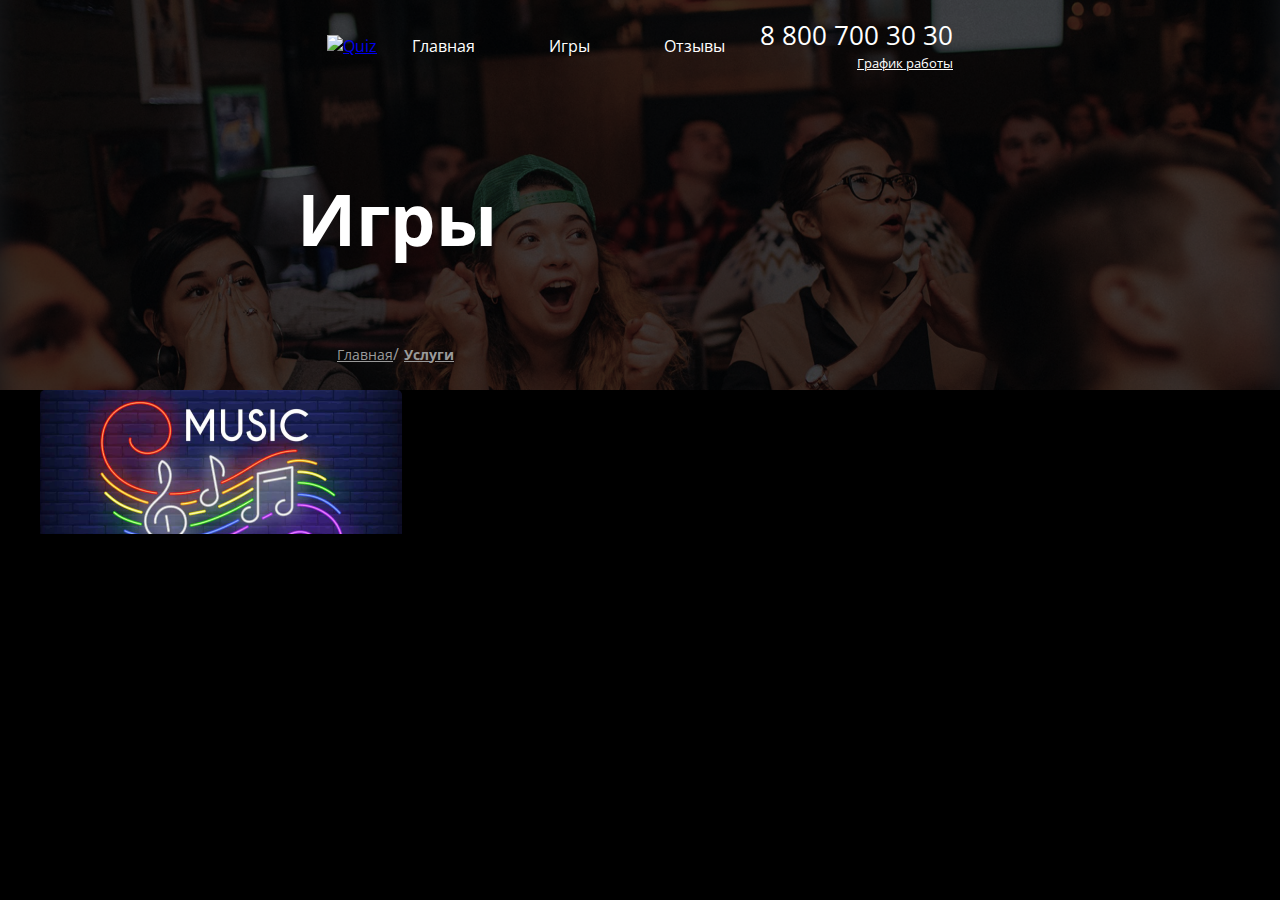
==== 04-lesson/index-games.html @ 165a78e1 "Add files via upload" ====
<!DOCTYPE html>
<html lang="en">
<head>
    <meta charset="UTF-8">
    <meta http-equiv="X-UA-Compatible" content="IE=edge">
    <meta name="viewport" content="width=device-width, initial-scale=1.0">
    <link rel="preconnect" href="https://fonts.gstatic.com">
<link href="https://fonts.googleapis.com/css2?family=Open+Sans:wght@400;600;700&display=swap" rel="stylesheet">
    <link rel="stylesheet" href="main.css">
    <title>Услуги</title>
</head>
<body>
    <div class="wrapper">
        <section class="top-line">
            <div class="container top-line__container">
                <header class="header">
                    <div class="container">
                        <a href="#" class="logo">
                            <img src="/img/logo.png" alt="Quiz" class="logo__image">
                        </a>
                        <nav class="menu">
                            <ul class="menu__list">
                                <li class="menu__item">
                                    <a href="#" class="menu__link">Главная</a>
                                </li>
                                <li class="menu__item">
                                    <a href="#" class="menu__link">Игры</a>
                                </li>
                                <li class="menu__item">
                                    <a href="#" class="menu__link">Отзывы</a>
                                </li>
                            </ul>
                        </nav>
                        <div class="info">
                            <a href="#" class="info__phone">8 800 700 30 30</a>
                            <div class="info__schedule">График работы</div>
                        </div>
                    </div>
                </header>
                <h1 class="page-title">Игры</h1>
                <nav class="breadcrumbs">
                    <ul class="breadcrumbs__list">
                        <li class="breadcrumbs__item">
                            <a href="#" class="breadcrumbs__link">Главная</a>
                        </li>
                        <li class="breadcrumbs__item breadcrumbs__item--active">
                            <a href="#" class="breadcrumbs__link">Услуги</a>
                        </li>
                    </ul>
                </nav>
            </div>
        </section>
        <main class="page-content">
            <div class="contaner">
                <ul class="services">
                    <li class="services-item service">
                        <div class="services__img">
                            <img src="./img/music-quiz.png" alt="music-quiz" class="services__img-elem">
                        </div>
                        <div class="service-content">
<h2 class="service__title">Музыкальная игра</h2>
                        </div>
                    </li>
                </ul>
            </div>
        </main>
    </div>
</body>
</html>
---- 04-lesson/main.css ----
*, *::after, *::before {
    margin: 0;
    box-sizing: border-box;
}
html, body {
    height: 100%;
}
body{
    font-family: 'Open Sans', helvetica, sans-serif; 
}
.wrapper{
    min-height: 100vh;
    display: flex;
    flex-direction: column;
    background-color: #000;
}

.main {
    flex-grow: 1;
}

.button {
    font-weight: bold;
    font-size: 14px;
    line-height: 19px;
    align-items: center;
    text-transform: uppercase;
    display: inline-flex;
    justify-content: ;
    padding: 17px 40px;;
    background-color: #8F00FF;
    border-radius: 5px;
    color: #FFFFFF;
    text-decoration: none;
    transition: 0.5s;
    letter-spacing: 1.5px;
}

.container {
    max-width: 1200px;
    margin-left: auto;
    margin-right: auto;
    padding-left: 30px;
    padding-right: 30px;
    position: relative;
}

.top-wrap{
    background-image: url('img/bg-1.png');
    background-repeat: no-repeat;
    background-size: cover;
    background-position: center;
}

/* begin header */
.header .container {
    display: flex;
    justify-content: space-between;
    align-items: center;
}
.logo{
    display: inline-flex;
}
.logo img {
        max-width: 100%;
}
.menu__list{
margin: 0;padding: 0;list-style: none;}

.menu__item{
    display:inline-flex;
    padding: 35px;
}
.menu__link {
    display: inline-flex;
    font-weight: normal;
    font-size: 16px;
    line-height: 22px;
    color: #FFFFFF;
    text-decoration: none;
}
.info__phone{
    font-weight: normal;
    font-size: 26px;
    line-height: 35px;
    text-decoration: none;
    color: #FFFFFF;
}
.info__schedule{
    
    font-weight: normal;
    font-size: 13px;
    line-height: 1.54;
    text-decoration-line: underline;
    color: #FFFFFF;
    text-align: right;
}
/* end header */

/* begin top */
.top{
    padding: 117px 0 190px 0;
}
.top__title{
margin-bottom: 21px;
font-weight: bold;
font-size: 60px;
line-height: 1.07;
color: #FFFFFF;
max-width: 637px;
}
.top__subtitle{
    font-weight: normal;
    font-size: 21px;
    line-height: 29px;
    color: #FFFFFF;
    margin-bottom: 76px;
}
.top__button{
    border: 1px solid transparent;    

}
.top__button:hover{
    border-color: #fff;
background-color: transparent;
}

/* end top */
/* begin news */
.news{
    margin-bottom: 127px;
}
.section-header{
    font-weight: bold;
    font-size: 36px;
    line-height: 49px;
    color: #FFFFFF;
    margin-bottom: 51px;
}
.section-header__title{
    font-weight: bold;
    font-size: 36px;
    line-height: 49px;
    color: #FFFFFF; 
}
.news-list{
    margin: 0;
    padding: 0;
    display: flex;
    justify-content: space-between;
    list-style: none;
}
.news-item{
    background: #fff;
    border-radius: 4px;
    
width: calc(33.33% - 20px);
}
.news-item:last-child{
    margin-right: 0;
}
.news-item__img-pic{
        max-width: 100%;
}
.news-item__content{
    padding: 33px 25px 25px 25px;
}
.news-item__title{
    margin-bottom: 21px;
font-weight: bold;
font-size: 24px;
line-height: 33px;
color: #000000;
}
.news-item__features{
    display: flex;
    margin-bottom: 23px;
}
.news-item__feature{
   justify-content: space-between;
    margin-right: 35px;
    display: flex;  
    align-items: center;
}
/*.news-item__feature:last-child {"
    margin-right: 0;"}*/

.news-item__icon{
    width: 26px;
    height: 26px;
    margin-right: 10px;
}
.news-item__feature-text{
    display: inline-flex;
    line-height: 26px;
}
.news-item__text{
    margin-bottom: 24px;
    font-weight: normal;
    font-size: 14px;
    line-height: 1.5;
    color: #303030;
}
.news-item__button{
    background-color: transparent;
    color: #8F00FF;
    border: 1px solid #8F00FF;
    padding-left: 23px;
    padding-right: 23px;
    
}
.news-item__button:hover{
    background-color: #8F00FF;
    color: #fff;
}

/* end news */

/* begin old */
.old{
    padding-bottom: 124px;
}
.old-list{
    display: flex;
    justify-content: space-between;
    margin: 0;
    padding: 0;
    list-style: none;
}
.old-item{
width:calc(50% - 15px);
position: relative;
margin-bottom: 50px;
}
.old-item__content{
  position: absolute;
    left: 0;
    right: 0;
    bottom:0;
    padding:40px 35px;
}
.old-item__label{
margin-bottom: 12px;
font-weight: normal;
font-size: 14px;
line-height: 1.5;
color: #FFFFFF;
}
.old-item__title{
    font-weight: bold;
    font-size: 24px;
    line-height: 1.5;
    color: #FFFFFF;
}
.old-item__text{
    font-weight: normal;
    font-size: 16px;
    line-height: 1.31;
    color: #FFFFFF;
}

/* end old  */
/* begin pagination */
.pagination{
    display: flex;
    justify-content: center;
    align-items: center;
}
.pagination__info,
.pagination__list{
    display: flex;
    align-items: center;
    color: #fff;
}
.pagination__info-count,
.pagination__number{
    color: #fff;
}
.pagination__info{
    margin-right: 36px;
    font-weight: normal;
    font-size: 16px;
    line-height: 32px;
    color: #FFFFFF;
}
.pagination__list{
    margin: 0;
    padding: 0;
    list-style: none;
}
.pagination__item{
    text-align: center;
}
.pagination__number{
    text-decoration: none;
    display: block;
    width: 32px;
    height: 32px;
    border-radius: 50%;
    font-weight: bold;
    line-height: 32px;
    color: #fff;
}
.pagination__number.active{
    background-color: #8F00FF;
    color: #fff;
}
/* end pagination */
/* begin about us */
.about .container {
    display: flex;
    align-items: center;
    padding-top: 118px;
    padding-bottom: 118px;
}
.about__image{
    flex: none;
    background-image: url('img/kviz_pliz.png');
    background-repeat: no-repeat;
    background-position: 50% 50%;
    width: 489px;
    height: 505px;
    background-size: cover;
    /* margin-bottom:63px;*/
}
.about__info{
    flex: none;
    margin-left: -133px;
transform: translateY(80px);    padding: 70px 81px;
    background-image: linear-gradient(71.43deg, #8F00FF 0%, #148CFF 100%);
    border-radius: 5px;
    width: 785px;
    z-index: 1;
    
    text-align: left;
}
.about__title{
    font-weight: bold;
    font-size: 36px;
    line-height: 49px;
    color: #FFFFFF;
    margin-bottom: 37px;
}
.about__text{
    font-weight: normal;
    font-size: 16px;
    line-height: 1.69;
    color: #FFFFFF;
    margin-bottom: 36px;
    max-width: 500px;
    width: 100%;
}
.about__button{
    background-color: transparent;
    border: 1px solid #fff;
    padding: 17px 33px;
}
/* end about us */

/* begin footer */
.footer .container{
    display: flex;
    justify-content: space-between;
    align-items: center;
    padding-top: 20px;
    padding-bottom: 35px;
}
.social{
    margin: 0;  
    padding: 0;
list-style: none;
display: flex;
}
.social__item{
    display: block;
    margin-right: 10px;
}
.social__item img {
    display: block;max-width: 100%;
}
.social__item:last-child{
    margin-right: 0;
}
.info__text{
    display: block;
    font-weight: normal;
    font-size: 11px;
    line-height: 1.82;
color: #9A9A9A;
}
.info__phone{
    display: block;
}
/* end footer */

/*games-page*/

.top-line{
    min-height:390px;
    background-image: url('img/bg-1.png');
    background-repeat: no-repeat;
    background-size: cover;
    background-position: center;
    display: flex;
    flex-direction: column;
    padding-bottom: 25px;
}

.top-line__container {
    flex: 1;
    display: flex;
    flex-direction: column;
    justify-content: space-between;
    }

    .page-title{
        font-weight: bold;
font-size: 72px;
line-height: 1;
color: #FFFFFF;
    }

    .breadcrumbs__list{
        display: flex;
        align-items: center;
    }

    .breadcrumbs__item {
        display: flex;
        align-items: center;
        margin-right: 5px;
    }

    .breadcrumbs__item:after {
        content: "/";
        color: #9A9A9A;
    }

    .breadcrumbs__item:last-child:after {
        display: none;
    }

    .breadcrumbs__link{
        color: #9A9A9A;
        font-size: 14px;
    }

    .breadcrumbs__item--active .breadcrumbs__link {
        font-weight: bold;
    }
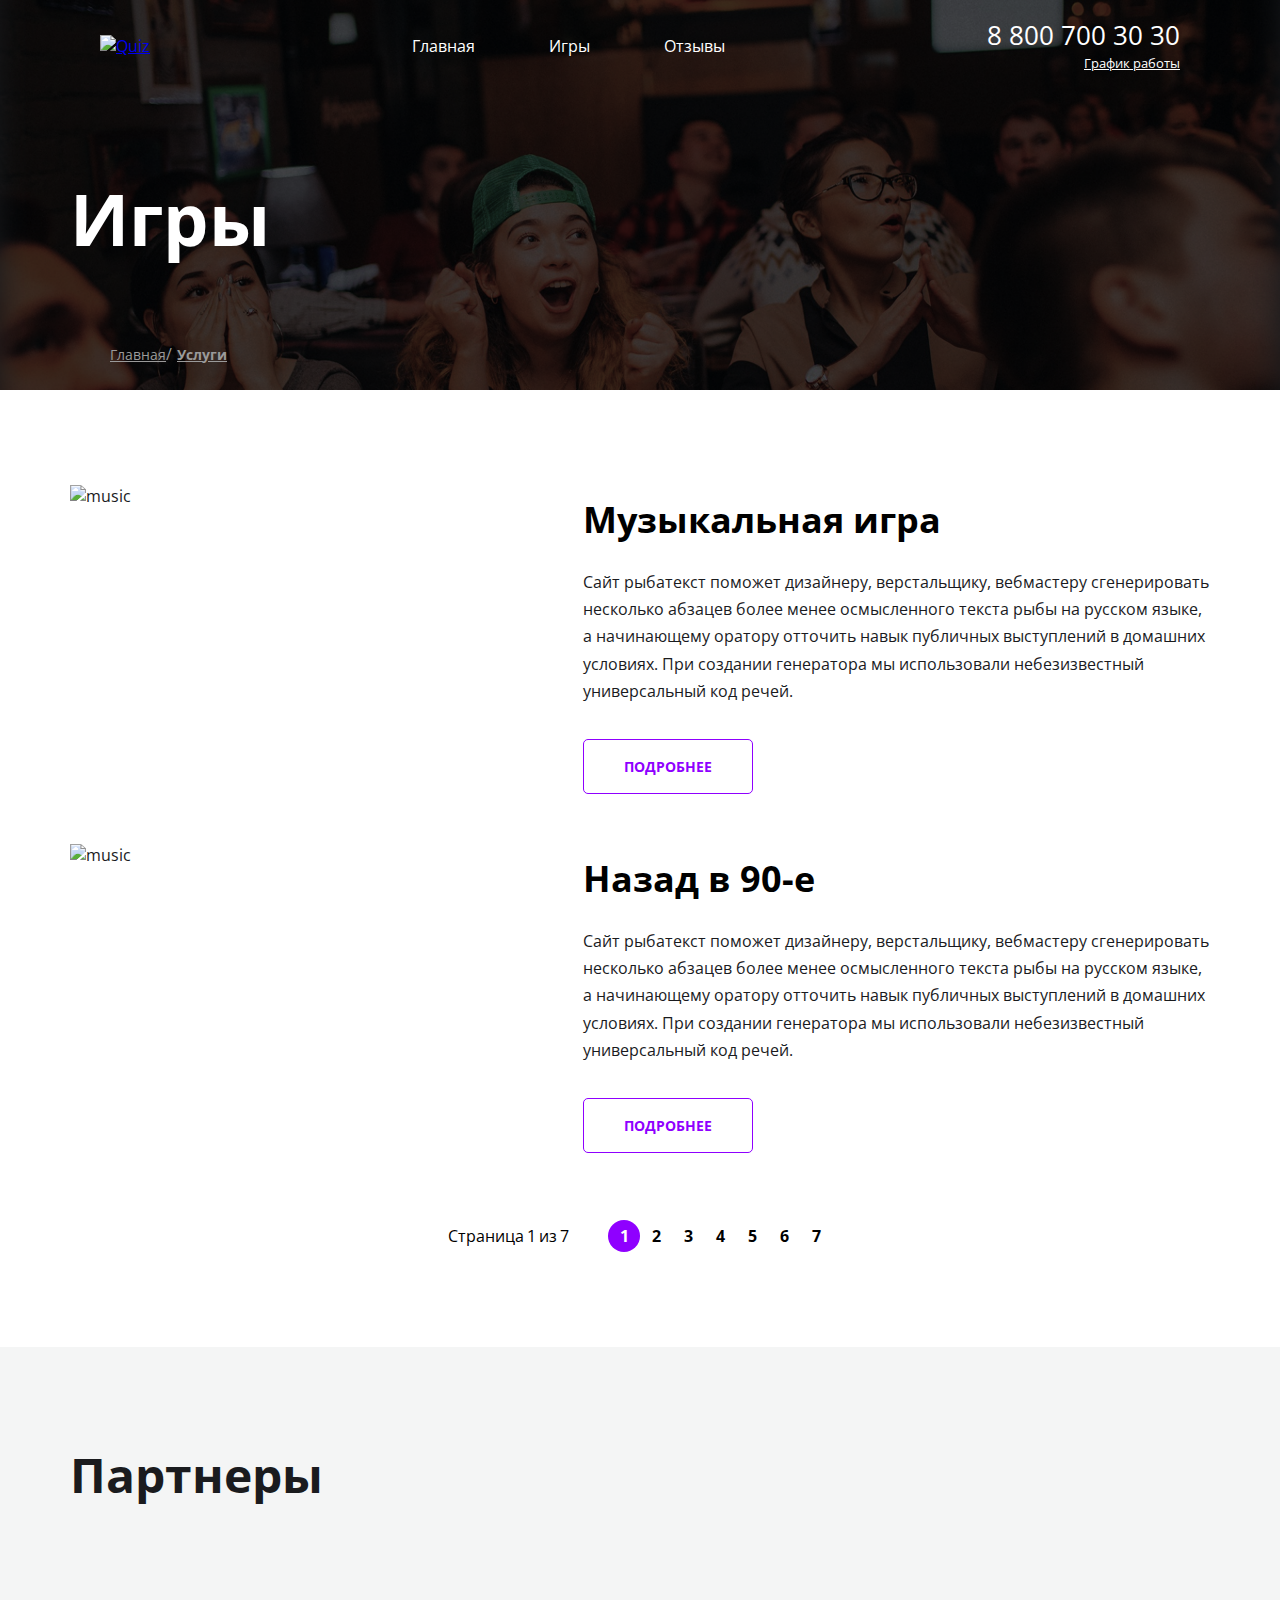
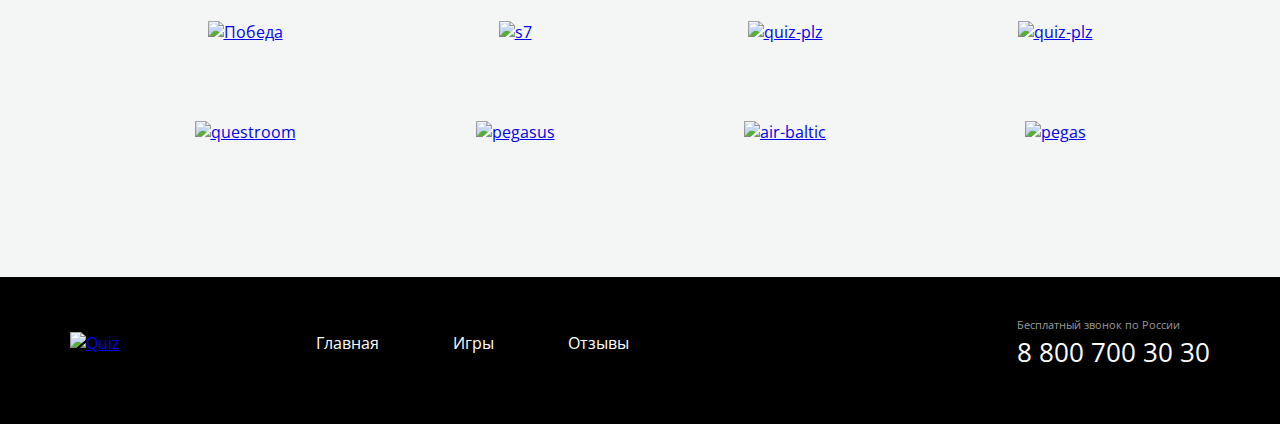
==== commit c0e42184: "final" ====
--- a/04-lesson/index-games.html
+++ b/04-lesson/index-games.html
@@ -51,19 +51,165 @@
             </div>
         </section>
         <main class="page-content">
-            <div class="contaner">
-                <ul class="services">
-                    <li class="services-item service">
-                        <div class="services__img">
-                            <img src="./img/music-quiz.png" alt="music-quiz" class="services__img-elem">
+            <section class="inner-section">
+                <div class="container">
+                    <ul class="services">
+                        <li class="services__item service">
+                            <div class="service__img">
+                                <img src="/img/music-quiz-1.png" alt="music" class="service__img-pic">
+                            </div>
+                            <div class="service__content">
+                                <h3 class="service__title">Музыкальная игра</h3>
+                                <div class="service__desc">
+                                    <p>Сайт рыбатекст поможет дизайнеру, верстальщику, вебмастеру сгенерировать несколько абзацев более менее осмысленного текста рыбы на русском языке,  +а начинающему оратору отточить навык публичных выступлений в домашних условиях. При создании генератора мы использовали небезизвестный универсальный код речей. </p>
+                                </div>
+                                <a href="#" class="service-item__button button">Подробнее</a>
+                            </div>
+                        </li>
+                        <li class="services__item service">
+                            <div class="service__img">
+                                <img src="/img/Group-1.png" alt="music" class="service__img-pic">
+                            </div>
+                            <div class="service__content">
+                                <h3 class="service__title">Назад в 90-е</h3>
+                                <div class="service__desc">
+                                    <p>Сайт рыбатекст поможет дизайнеру, верстальщику, вебмастеру сгенерировать несколько абзацев более менее осмысленного текста рыбы на русском языке,  +а начинающему оратору отточить навык публичных выступлений в домашних условиях. При создании генератора мы использовали небезизвестный универсальный код речей. </p>
+                                </div>
+                                <a href="#" class="service-item__button button">Подробнее</a>
+                            </div>
+                        </li>
+                    </ul>
+                    <div class="pagination services__pagination">
+                        <div class="pagination__info">
+                            Страница 
+                            <span class="pagination__info-index">1</span> 
+                            из 
+                            <span class="pagination__info-count">7</span> 
                         </div>
-                        <div class="service-content">
-<h2 class="service__title">Музыкальная игра</h2>
-                        </div>
+                        <ul class="pagination__list">
+                            <li class="pagination__item">
+                                <a href="#" class="pagination__number active">1</a>
+                            </li>
+                            <li class="pagination__item">
+                                <a href="#" class="pagination__number">2</a>
+                            </li>
+                            <li class="pagination__item">
+                                <a href="#" class="pagination__number">3</a>
+                            </li>
+                            <li class="pagination__item">
+                                <a href="#" class="pagination__number">4</a>
+                            </li>
+                            <li class="pagination__item">
+                                <a href="#" class="pagination__number">5</a>
+                            </li>
+                            <li class="pagination__item">
+                                <a href="#" class="pagination__number">6</a>
+                            </li>
+                            <li class="pagination__item">
+                                <a href="#" class="pagination__number">7</a>
+                            </li>
+                        </ul>
+                    </div>
+                </div>
+            </section>
+            <section class="inner-section inner-section--grey">
+                <div class="container">
+                    <h2 class="inner-section__title">Партнеры</h2>
+                    <ul class="partners">
+                        <li class="partners__item">
+                            <a href="#" class="partners__link">
+                                <img src="/img/pobeda.png" alt="Победа">
+                            </a>
+                        </li>
+                        <li class="partners__item">
+                            <a href="#" class="partners__link">
+                                <img src="/img/s7.png" alt="s7">
+                            </a>
+                        </li>
+                        <li class="partners__item">
+                            <a href="#" class="partners__link">
+                                <img src="/img/Vector.png" alt="quiz-plz">
+                            </a>
+                        </li>
+                        <li class="partners__item">
+                            <a href="#" class="partners__link">
+                                <img src="/img/liga-quiz.png" alt="quiz-plz">
+                            </a>
+                        </li>
+                        <li class="partners__item">
+                            <a href="#" class="partners__link">
+                                <img src="/img/qvestroom.png" alt="questroom">
+                            </a>
+                        </li>
+                        <li class="partners__item">
+                            <a href="#" class="partners__link">
+                                <img src="/img/pegasus.png" alt="pegasus">
+                            </a>
+                        </li>
+                        <li class="partners__item">
+                            <a href="#" class="partners__link">
+                                <img src="/img/airbaltic.png" alt="air-baltic">
+                            </a>
+                        </li>
+                        <li class="partners__item">
+                            <a href="#" class="partners__link">
+                                <img src="/img/pegas.png" alt="pegas">
+                            </a>
+                        </li>
+                    </ul>
+                </div>
+            </section>
+        </main>
+        <!-- begin FOOTER -->
+        <footer class="footer">
+            <div class="container">
+                <a href="#" class="logo">
+                    <img src="/img/logo.png" alt="Quiz" class="logo__image">
+                </a>
+                <nav class="menu">
+                    <ul class="menu__list">
+                        <li class="menu__item">
+                            <a href="#" class="menu__link">Главная</a>
+                        </li>
+                        <li class="menu__item">
+                            <a href="#" class="menu__link">Игры</a>
+                        </li>
+                        <li class="menu__item">
+                            <a href="#" class="menu__link">Отзывы</a>
+                        </li>
+                    </ul>
+                </nav>
+                <ul class="social">
+                    <li class="social__item">
+                        <a href="#" class="social__link">
+                            <img src="/img/telegram.png" alt="" class="social__image">
+                        </a>
+                    </li>
+                    <li class="social__item">
+                        <a href="#" class="social__link">
+                            <img src="/img/vk.png" alt="" class="social__image">
+                        </a>
+                    </li>
+                    <li class="social__item">
+                        <a href="#" class="social__link">
+                            <img src="/img/f.png" alt="" class="social__image">
+                        </a>
+                    </li>
+                    <li class="social__item">
+                        <a href="#" class="social__link">
+                            <img src="/img/in.png" alt="" class="social__image">
+                        </a>
                     </li>
                 </ul>
+                <div class="info">
+                    <span class="info__text">Бесплатный звонок по России</span>
+                    <a href="#" class="info__phone">8 800 700 30 30</a>
+                </div>
             </div>
-        </main>
+        </footer>
+        <!-- end FOOTER -->
     </div>
 </body>
 </html>--- a/04-lesson/main.css
+++ b/04-lesson/main.css
@@ -26,7 +26,7 @@
     align-items: center;
     text-transform: uppercase;
     display: inline-flex;
-    justify-content: ;
+    justify-content: center;
     padding: 17px 40px;;
     background-color: #8F00FF;
     border-radius: 5px;
@@ -271,6 +271,11 @@
     display: flex;
     align-items: center;
     color: #fff;
+}
+.pagination__info-count,
+.pagination__info-index {
+    padding-left: 3px;
+    padding-right: 3px;
 }
 .pagination__info-count,
 .pagination__number{
@@ -411,6 +416,7 @@
     display: flex;
     flex-direction: column;
     justify-content: space-between;
+    width: 100%;
     }
 
     .page-title{
@@ -448,3 +454,99 @@
     .breadcrumbs__item--active .breadcrumbs__link {
         font-weight: bold;
     }
+
+    .page-content{
+        background-color: #F2F2F2;
+        color: #303030;
+    }
+
+    .services{
+        margin: 0;
+        padding: 0;
+    }
+    .service{
+        list-style: none;
+        display: flex;
+        margin-bottom: 50px;
+    }
+    .service__img{
+    width: 40%;
+    margin-right: 5%;
+    }
+    .service__img-pic{
+        display: block;
+        max-width: 100%;
+    }
+
+    .service__content{
+        flex: 1;
+        padding-top: 10px;
+    }
+
+    .service__title{
+        margin-bottom: 25px;
+        font-size: 36px;
+        color: #000000;
+    }
+
+    .service__desc{
+        line-height: 1.7;
+        margin-bottom: 34px;
+    }
+
+    .service-item__button{
+        padding-left: 40px;
+        padding-right: 40px;
+        color: #8F00FF;
+        letter-spacing: 0;
+        background-color: transparent;
+        border: 1px solid #8F00FF;
+    }
+
+    .service-item__button:hover{
+        background-color: #8F00FF;
+        color: #fff;
+    }
+.inner-section{
+    background: #fff;
+    color: #1A1B1E;
+    padding: 95px 0;
+}
+.inner-section--grey{
+    background: #F4F5F5;
+}
+
+.inner-section__title{
+font-weight: bold;
+font-size: 48px;
+margin-bottom: 75px;
+}
+.partners{
+    display: flex;
+    flex-wrap: wrap;
+}
+.partners__item{
+    text-decoration: none;
+    display: flex;
+    width: 270px;
+    height: 100px;
+    align-items: center;
+    justify-content: center;
+}
+
+.services__pagination {
+    padding-top: 17px;
+}
+.services__pagination .pagination__number,
+.services__pagination .pagination__info,
+.services__pagination .pagination__info-index,
+.services__pagination .pagination__info-count{
+    color: #000;
+}
+.services__pagination .pagination__number.active {
+    color: #fff;
+}
+.partners__link img{
+    display: block;
+    max-width: 100%;
+}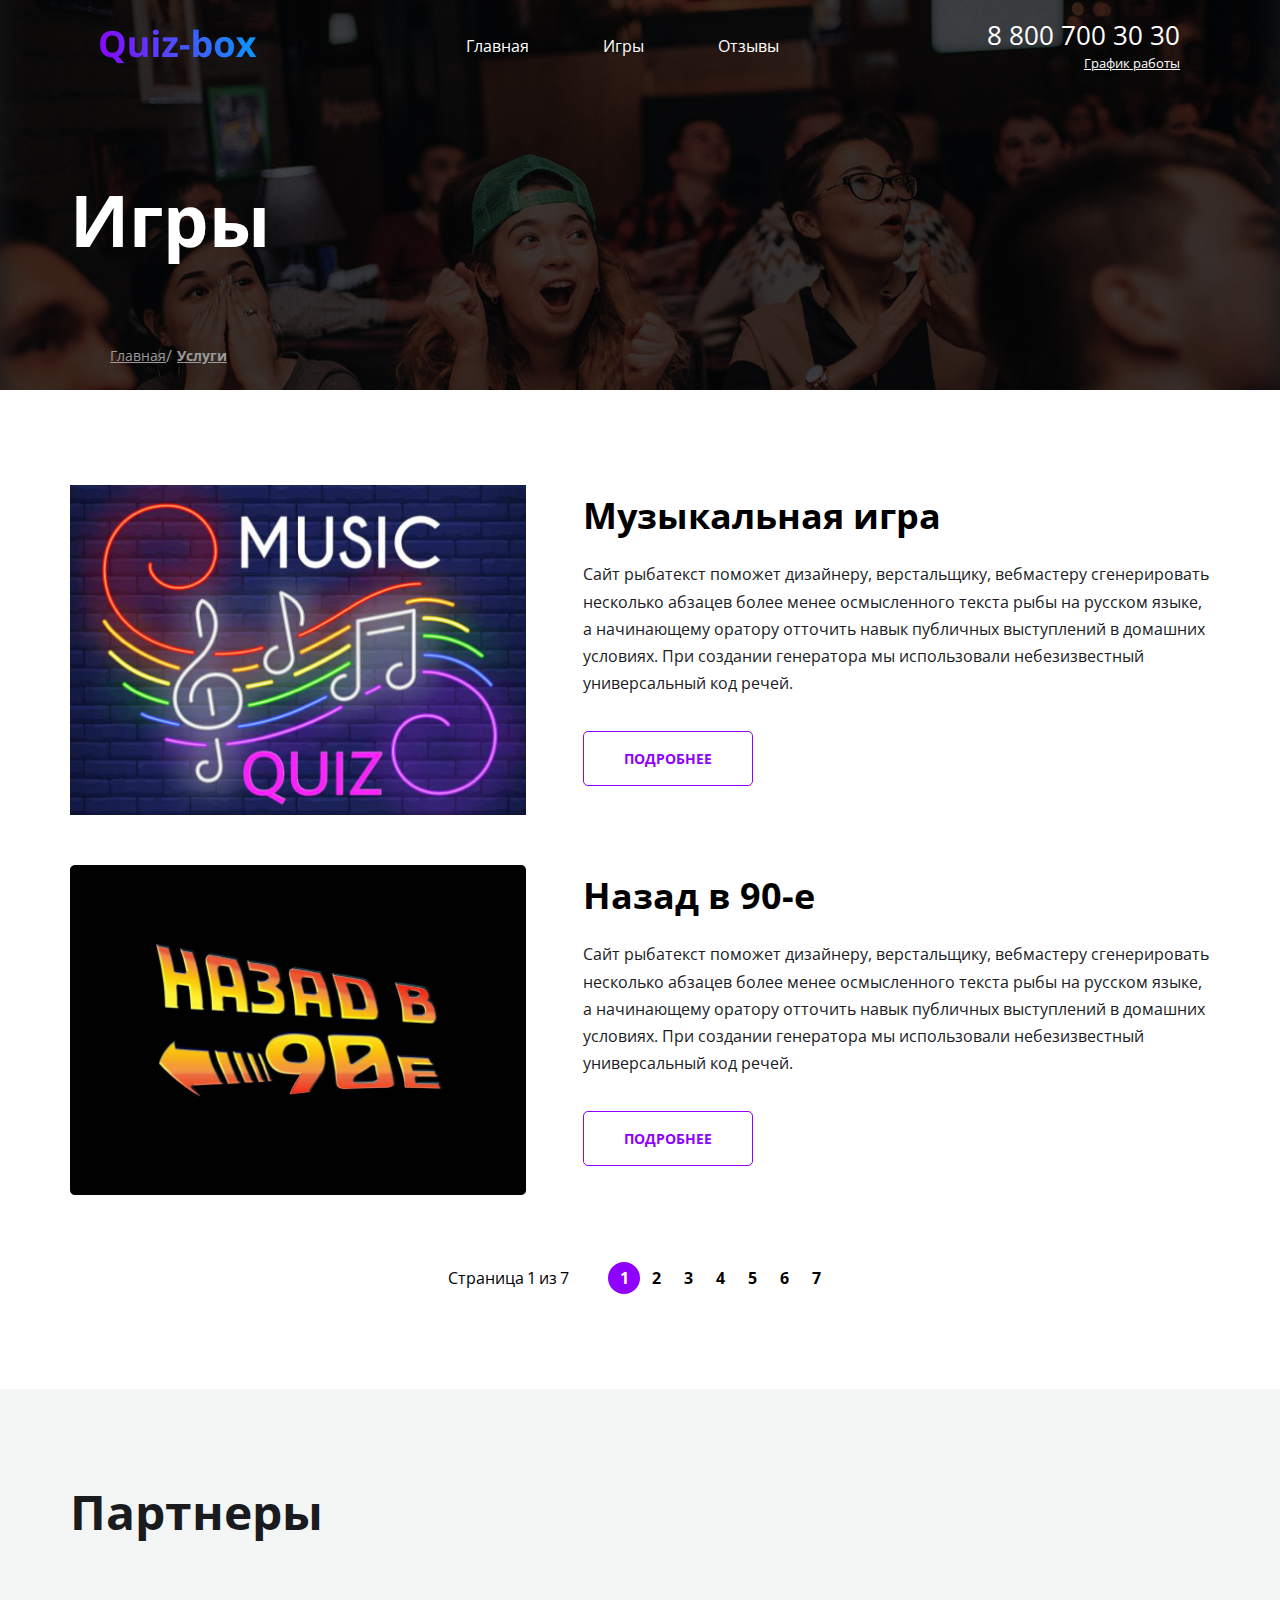
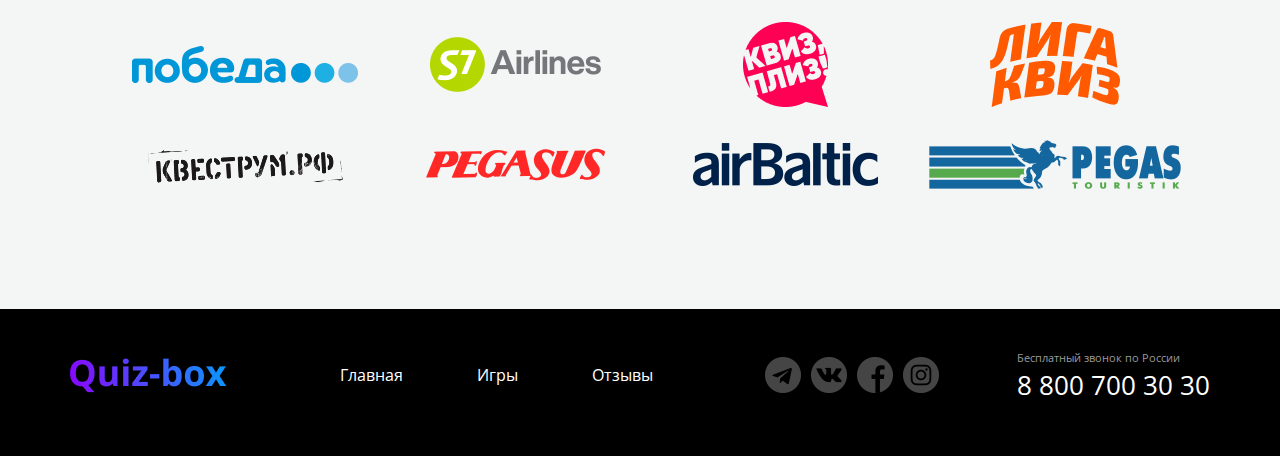
==== commit 4cc9c364: "add css files" ====
--- a/04-lesson/index-games.html
+++ b/04-lesson/index-games.html
@@ -1,215 +1,229 @@
 <!DOCTYPE html>
 <html lang="en">
 <head>
-    <meta charset="UTF-8">
-    <meta http-equiv="X-UA-Compatible" content="IE=edge">
-    <meta name="viewport" content="width=device-width, initial-scale=1.0">
-    <link rel="preconnect" href="https://fonts.gstatic.com">
-<link href="https://fonts.googleapis.com/css2?family=Open+Sans:wght@400;600;700&display=swap" rel="stylesheet">
-    <link rel="stylesheet" href="main.css">
-    <title>Услуги</title>
+  <meta charset="UTF-8">
+  <meta http-equiv="X-UA-Compatible" content="IE=edge">
+  <meta name="viewport" content="width=device-width, initial-scale=1.0">
+  <link rel="preconnect" href="https://fonts.gstatic.com">
+  <link href="https://fonts.googleapis.com/css2?family=Open+Sans:wght@400;600;700&display=swap" rel="stylesheet">
+  <link rel="stylesheet" href="normalize.css">
+  <link rel="stylesheet" href="style/main/main.css">
+  <link rel="stylesheet" href="style/sections/header.css">
+  <link rel="stylesheet" href="style/sections/top.css">
+  <link rel="stylesheet" href="style/sections/news.css">
+  <link rel="stylesheet" href="style/sections/old.css">
+  <link rel="stylesheet" href="style/sections/about.css">
+  <link rel="stylesheet" href="style/sections/footer.css">
+  <link rel="stylesheet" href="style/elements/pagination.css">
+  <link rel="stylesheet" href="style/elements/pagination.css">
+  <link rel="stylesheet" href="style/pages/index-games.css">
+  <title>Услуги</title>
 </head>
 <body>
-    <div class="wrapper">
-        <section class="top-line">
-            <div class="container top-line__container">
-                <header class="header">
-                    <div class="container">
-                        <a href="#" class="logo">
-                            <img src="/img/logo.png" alt="Quiz" class="logo__image">
-                        </a>
-                        <nav class="menu">
-                            <ul class="menu__list">
-                                <li class="menu__item">
-                                    <a href="#" class="menu__link">Главная</a>
-                                </li>
-                                <li class="menu__item">
-                                    <a href="#" class="menu__link">Игры</a>
-                                </li>
-                                <li class="menu__item">
-                                    <a href="#" class="menu__link">Отзывы</a>
-                                </li>
-                            </ul>
-                        </nav>
-                        <div class="info">
-                            <a href="#" class="info__phone">8 800 700 30 30</a>
-                            <div class="info__schedule">График работы</div>
-                        </div>
-                    </div>
-                </header>
-                <h1 class="page-title">Игры</h1>
-                <nav class="breadcrumbs">
-                    <ul class="breadcrumbs__list">
-                        <li class="breadcrumbs__item">
-                            <a href="#" class="breadcrumbs__link">Главная</a>
-                        </li>
-                        <li class="breadcrumbs__item breadcrumbs__item--active">
-                            <a href="#" class="breadcrumbs__link">Услуги</a>
-                        </li>
-                    </ul>
-                </nav>
-            </div>
-        </section>
-        <main class="page-content">
-            <section class="inner-section">
-                <div class="container">
-                    <ul class="services">
-                        <li class="services__item service">
-                            <div class="service__img">
-                                <img src="/img/music-quiz-1.png" alt="music" class="service__img-pic">
-                            </div>
-                            <div class="service__content">
-                                <h3 class="service__title">Музыкальная игра</h3>
-                                <div class="service__desc">
-                                    <p>Сайт рыбатекст поможет дизайнеру, верстальщику, вебмастеру сгенерировать несколько абзацев более менее осмысленного текста рыбы на русском языке,  -а начинающему оратору отточить навык публичных выступлений в домашних условиях. При создании генератора мы использовали небезизвестный универсальный код речей. </p>
-                                </div>
-                                <a href="#" class="service-item__button button">Подробнее</a>
-                            </div>
-                        </li>
-                        <li class="services__item service">
-                            <div class="service__img">
-                                <img src="/img/Group-1.png" alt="music" class="service__img-pic">
-                            </div>
-                            <div class="service__content">
-                                <h3 class="service__title">Назад в 90-е</h3>
-                                <div class="service__desc">
-                                    <p>Сайт рыбатекст поможет дизайнеру, верстальщику, вебмастеру сгенерировать несколько абзацев более менее осмысленного текста рыбы на русском языке,  -а начинающему оратору отточить навык публичных выступлений в домашних условиях. При создании генератора мы использовали небезизвестный универсальный код речей. </p>
-                                </div>
-                                <a href="#" class="service-item__button button">Подробнее</a>
-                            </div>
-                        </li>
-                    </ul>
-                    <div class="pagination services__pagination">
-                        <div class="pagination__info">
-                            Страница 
-                            <span class="pagination__info-index">1</span> 
-                            из 
-                            <span class="pagination__info-count">7</span> 
-                        </div>
-                        <ul class="pagination__list">
-                            <li class="pagination__item">
-                                <a href="#" class="pagination__number active">1</a>
-                            </li>
-                            <li class="pagination__item">
-                                <a href="#" class="pagination__number">2</a>
-                            </li>
-                            <li class="pagination__item">
-                                <a href="#" class="pagination__number">3</a>
-                            </li>
-                            <li class="pagination__item">
-                                <a href="#" class="pagination__number">4</a>
-                            </li>
-                            <li class="pagination__item">
-                                <a href="#" class="pagination__number">5</a>
-                            </li>
-                            <li class="pagination__item">
-                                <a href="#" class="pagination__number">6</a>
-                            </li>
-                            <li class="pagination__item">
-                                <a href="#" class="pagination__number">7</a>
-                            </li>
-                        </ul>
-                    </div>
-                </div>
-            </section>
-            <section class="inner-section inner-section--grey">
-                <div class="container">
-                    <h2 class="inner-section__title">Партнеры</h2>
-                    <ul class="partners">
-                        <li class="partners__item">
-                            <a href="#" class="partners__link">
-                                <img src="/img/pobeda.png" alt="Победа">
-                            </a>
-                        </li>
-                        <li class="partners__item">
-                            <a href="#" class="partners__link">
-                                <img src="/img/s7.png" alt="s7">
-                            </a>
-                        </li>
-                        <li class="partners__item">
-                            <a href="#" class="partners__link">
-                                <img src="/img/Vector.png" alt="quiz-plz">
-                            </a>
-                        </li>
-                        <li class="partners__item">
-                            <a href="#" class="partners__link">
-                                <img src="/img/liga-quiz.png" alt="quiz-plz">
-                            </a>
-                        </li>
-                        <li class="partners__item">
-                            <a href="#" class="partners__link">
-                                <img src="/img/qvestroom.png" alt="questroom">
-                            </a>
-                        </li>
-                        <li class="partners__item">
-                            <a href="#" class="partners__link">
-                                <img src="/img/pegasus.png" alt="pegasus">
-                            </a>
-                        </li>
-                        <li class="partners__item">
-                            <a href="#" class="partners__link">
-                                <img src="/img/airbaltic.png" alt="air-baltic">
-                            </a>
-                        </li>
-                        <li class="partners__item">
-                            <a href="#" class="partners__link">
-                                <img src="/img/pegas.png" alt="pegas">
-                            </a>
-                        </li>
-                    </ul>
-                </div>
-            </section>
-        </main>
-        <!-- begin FOOTER -->
-        <footer class="footer">
-            <div class="container">
-                <a href="#" class="logo">
-                    <img src="/img/logo.png" alt="Quiz" class="logo__image">
-                </a>
-                <nav class="menu">
-                    <ul class="menu__list">
-                        <li class="menu__item">
-                            <a href="#" class="menu__link">Главная</a>
-                        </li>
-                        <li class="menu__item">
-                            <a href="#" class="menu__link">Игры</a>
-                        </li>
-                        <li class="menu__item">
-                            <a href="#" class="menu__link">Отзывы</a>
-                        </li>
-                    </ul>
-                </nav>
-                <ul class="social">
-                    <li class="social__item">
-                        <a href="#" class="social__link">
-                            <img src="/img/telegram.png" alt="" class="social__image">
-                        </a>
-                    </li>
-                    <li class="social__item">
-                        <a href="#" class="social__link">
-                            <img src="/img/vk.png" alt="" class="social__image">
-                        </a>
-                    </li>
-                    <li class="social__item">
-                        <a href="#" class="social__link">
-                            <img src="/img/f.png" alt="" class="social__image">
-                        </a>
-                    </li>
-                    <li class="social__item">
-                        <a href="#" class="social__link">
-                            <img src="/img/in.png" alt="" class="social__image">
-                        </a>
-                    </li>
-                </ul>
-                <div class="info">
-                    <span class="info__text">Бесплатный звонок по России</span>
-                    <a href="#" class="info__phone">8 800 700 30 30</a>
-                </div>
-            </div>
-        </footer>
-        <!-- end FOOTER -->
+<div class="wrapper">
+  <section class="top-line">
+    <div class="container top-line__container">
+      <header class="header">
+        <div class="container">
+          <a href="#" class="logo">
+            <img src="img/logo.png" alt="Quiz" class="logo__image">
+          </a>
+          <nav class="menu">
+            <ul class="menu__list">
+              <li class="menu__item">
+                <a href="#" class="menu__link">Главная</a>
+              </li>
+              <li class="menu__item">
+                <a href="#" class="menu__link">Игры</a>
+              </li>
+              <li class="menu__item">
+                <a href="#" class="menu__link">Отзывы</a>
+              </li>
+            </ul>
+          </nav>
+          <div class="info">
+            <a href="#" class="info__phone">8 800 700 30 30</a>
+            <div class="info__schedule">График работы</div>
+          </div>
+        </div>
+      </header>
+      <h1 class="page-title">Игры</h1>
+      <nav class="breadcrumbs">
+        <ul class="breadcrumbs__list">
+          <li class="breadcrumbs__item">
+            <a href="#" class="breadcrumbs__link">Главная</a>
+          </li>
+          <li class="breadcrumbs__item breadcrumbs__item--active">
+            <a href="#" class="breadcrumbs__link">Услуги</a>
+          </li>
+        </ul>
+      </nav>
     </div>
+  </section>
+  <main class="page-content">
+    <section class="inner-section">
+      <div class="container">
+        <ul class="services">
+          <li class="services__item service">
+            <div class="service__img">
+              <img src="img/music-quiz-1.png" alt="music" class="service__img-pic">
+            </div>
+            <div class="service__content">
+              <h3 class="service__title">Музыкальная игра</h3>
+              <div class="service__desc">
+                <p>Сайт рыбатекст поможет дизайнеру, верстальщику, вебмастеру сгенерировать несколько абзацев более
+                  менее осмысленного текста рыбы на русском языке, а начинающему оратору отточить навык публичных
+                  выступлений в домашних условиях. При создании генератора мы использовали небезизвестный универсальный
+                  код речей. </p>
+              </div>
+              <a href="#" class="service-item__button button">Подробнее</a>
+            </div>
+          </li>
+          <li class="services__item service">
+            <div class="service__img">
+              <img src="img/Group-1.png" alt="music" class="service__img-pic">
+            </div>
+            <div class="service__content">
+              <h3 class="service__title">Назад в 90-е</h3>
+              <div class="service__desc">
+                <p>Сайт рыбатекст поможет дизайнеру, верстальщику, вебмастеру сгенерировать несколько абзацев более
+                  менее осмысленного текста рыбы на русском языке, а начинающему оратору отточить навык публичных
+                  выступлений в домашних условиях. При создании генератора мы использовали небезизвестный универсальный
+                  код речей. </p>
+              </div>
+              <a href="#" class="service-item__button button">Подробнее</a>
+            </div>
+          </li>
+        </ul>
+        <div class="pagination services__pagination">
+          <div class="pagination__info">
+            Страница
+            <span class="pagination__info-index">1</span>
+            из
+            <span class="pagination__info-count">7</span>
+          </div>
+          <ul class="pagination__list">
+            <li class="pagination__item">
+              <a href="#" class="pagination__number active">1</a>
+            </li>
+            <li class="pagination__item">
+              <a href="#" class="pagination__number">2</a>
+            </li>
+            <li class="pagination__item">
+              <a href="#" class="pagination__number">3</a>
+            </li>
+            <li class="pagination__item">
+              <a href="#" class="pagination__number">4</a>
+            </li>
+            <li class="pagination__item">
+              <a href="#" class="pagination__number">5</a>
+            </li>
+            <li class="pagination__item">
+              <a href="#" class="pagination__number">6</a>
+            </li>
+            <li class="pagination__item">
+              <a href="#" class="pagination__number">7</a>
+            </li>
+          </ul>
+        </div>
+      </div>
+    </section>
+    <section class="inner-section inner-section--grey">
+      <div class="container">
+        <h2 class="inner-section__title">Партнеры</h2>
+        <ul class="partners">
+          <li class="partners__item">
+            <a href="#" class="partners__link">
+              <img src="img/pobeda.png" alt="Победа">
+            </a>
+          </li>
+          <li class="partners__item">
+            <a href="#" class="partners__link">
+              <img src="img/s7.png" alt="s7">
+            </a>
+          </li>
+          <li class="partners__item">
+            <a href="#" class="partners__link">
+              <img src="img/Vector.png" alt="quiz-plz">
+            </a>
+          </li>
+          <li class="partners__item">
+            <a href="#" class="partners__link">
+              <img src="img/liga-quiz.png" alt="quiz-plz">
+            </a>
+          </li>
+          <li class="partners__item">
+            <a href="#" class="partners__link">
+              <img src="img/qvestroom.png" alt="questroom">
+            </a>
+          </li>
+          <li class="partners__item">
+            <a href="#" class="partners__link">
+              <img src="img/pegasus.png" alt="pegasus">
+            </a>
+          </li>
+          <li class="partners__item">
+            <a href="#" class="partners__link">
+              <img src="img/airbaltic.png" alt="air-baltic">
+            </a>
+          </li>
+          <li class="partners__item">
+            <a href="#" class="partners__link">
+              <img src="img/pegas.png" alt="pegas">
+            </a>
+          </li>
+        </ul>
+      </div>
+    </section>
+  </main>
+  <!-- begin FOOTER -->
+  <footer class="footer">
+    <div class="container">
+      <a href="#" class="logo">
+        <img src="img/logo.png" alt="Quiz" class="logo__image">
+      </a>
+      <nav class="menu">
+        <ul class="menu__list">
+          <li class="menu__item">
+            <a href="#" class="menu__link">Главная</a>
+          </li>
+          <li class="menu__item">
+            <a href="#" class="menu__link">Игры</a>
+          </li>
+          <li class="menu__item">
+            <a href="#" class="menu__link">Отзывы</a>
+          </li>
+        </ul>
+      </nav>
+      <ul class="social">
+        <li class="social__item">
+          <a href="#" class="social__link">
+            <img src="img/telegram.png" alt="" class="social__image">
+          </a>
+        </li>
+        <li class="social__item">
+          <a href="#" class="social__link">
+            <img src="img/vk.png" alt="" class="social__image">
+          </a>
+        </li>
+        <li class="social__item">
+          <a href="#" class="social__link">
+            <img src="img/f.png" alt="" class="social__image">
+          </a>
+        </li>
+        <li class="social__item">
+          <a href="#" class="social__link">
+            <img src="img/in.png" alt="" class="social__image">
+          </a>
+        </li>
+      </ul>
+      <div class="info">
+        <span class="info__text">Бесплатный звонок по России</span>
+        <a href="#" class="info__phone">8 800 700 30 30</a>
+      </div>
+    </div>
+  </footer>
+  <!-- end FOOTER -->
+</div>
 </body>
 </html>--- a/04-lesson/style/main/main.css
+++ b/04-lesson/style/main/main.css
@@ -0,0 +1,53 @@
+*,
+*::after,
+*::before {
+    box-sizing: border-box;
+    margin: 0;
+}
+
+html,
+body {
+    height: 100%;
+}
+
+body {
+    font-family: 'Open Sans', helvetica, sans-serif;
+}
+
+.wrapper {
+    display: flex;
+    flex-direction: column;
+    min-height: 100vh;
+    background-color: #000;
+}
+
+.main {
+    flex-grow: 1;
+}
+
+.button {
+    font-size: 14px;
+    font-weight: bold;
+    line-height: 19px;
+    display: inline-flex;
+    align-items: center;
+    justify-content: center;
+    padding: 17px 40px;
+    transition: .5s;
+    text-decoration: none;
+    letter-spacing: 1.5px;
+    text-transform: uppercase;
+    color: #fff;
+    border-radius: 5px;
+    background-color: #8f00ff;
+}
+
+.container {
+    position: relative;
+    max-width: 1200px;
+    margin-right: auto;
+    margin-left: auto;
+    padding-right: 30px;
+    padding-left: 30px;
+}
+
--- a/04-lesson/style/sections/header.css
+++ b/04-lesson/style/sections/header.css
@@ -0,0 +1,50 @@
+.header .container {
+    display: flex;
+    align-items: center;
+    justify-content: space-between;
+}
+
+.logo {
+    display: inline-flex;
+}
+
+.logo img {
+    max-width: 100%;
+}
+
+.menu__list {
+    margin: 0;
+    padding: 0;
+    list-style: none;
+}
+
+.menu__item {
+    display: inline-flex;
+    padding: 35px;
+}
+
+.menu__link {
+    font-size: 16px;
+    font-weight: normal;
+    line-height: 22px;
+    display: inline-flex;
+    text-decoration: none;
+    color: #fff;
+}
+
+.info__phone {
+    font-size: 26px;
+    font-weight: normal;
+    line-height: 35px;
+    text-decoration: none;
+    color: #fff;
+}
+
+.info__schedule {
+    font-size: 13px;
+    font-weight: normal;
+    line-height: 1.54;
+    text-align: right;
+    color: #fff;
+    text-decoration-line: underline;
+}--- a/04-lesson/style/sections/top.css
+++ b/04-lesson/style/sections/top.css
@@ -0,0 +1,36 @@
+.top-wrap {
+    background-image: url('../../img/bg-1.png');
+    background-repeat: no-repeat;
+    background-position: center;
+    background-size: cover;
+}
+
+.top {
+    padding: 117px 0 190px 0;
+}
+
+.top__title {
+    font-size: 60px;
+    font-weight: bold;
+    line-height: 1.07;
+    max-width: 637px;
+    margin-bottom: 21px;
+    color: #fff;
+}
+
+.top__subtitle {
+    font-size: 21px;
+    font-weight: normal;
+    line-height: 29px;
+    margin-bottom: 76px;
+    color: #fff;
+}
+
+.top__button {
+    border: 1px solid transparent;
+}
+
+.top__button:hover {
+    border-color: #fff;
+    background-color: transparent;
+}
--- a/04-lesson/style/sections/news.css
+++ b/04-lesson/style/sections/news.css
@@ -0,0 +1,96 @@
+.news {
+    margin-bottom: 127px;
+}
+
+.section-header {
+    font-size: 36px;
+    font-weight: bold;
+    line-height: 49px;
+    margin-bottom: 51px;
+    color: #fff;
+}
+
+.section-header__title {
+    font-size: 36px;
+    font-weight: bold;
+    line-height: 49px;
+    color: #fff;
+}
+
+.news-list {
+    display: flex;
+    justify-content: space-between;
+    margin: 0;
+    padding: 0;
+    list-style: none;
+}
+
+.news-item {
+    width: calc(33.33% - 20px);
+    border-radius: 4px;
+    background: #fff;
+}
+
+.news-item:last-child {
+    margin-right: 0;
+}
+
+.news-item__img-pic {
+    max-width: 100%;
+}
+
+.news-item__content {
+    padding: 33px 25px 25px 25px;
+}
+
+.news-item__title {
+    font-size: 24px;
+    font-weight: bold;
+    line-height: 33px;
+    margin-bottom: 21px;
+    color: #000;
+}
+
+.news-item__features {
+    display: flex;
+    margin-bottom: 23px;
+}
+
+.news-item__feature {
+    display: flex;
+    align-items: center;
+    justify-content: space-between;
+    margin-right: 35px;
+}
+
+.news-item__icon {
+    width: 26px;
+    height: 26px;
+    margin-right: 10px;
+}
+
+.news-item__feature-text {
+    line-height: 26px;
+    display: inline-flex;
+}
+
+.news-item__text {
+    font-size: 14px;
+    font-weight: normal;
+    line-height: 1.5;
+    margin-bottom: 24px;
+    color: #303030;
+}
+
+.news-item__button {
+    padding-right: 23px;
+    padding-left: 23px;
+    color: #8f00ff;
+    border: 1px solid #8f00ff;
+    background-color: transparent;
+}
+
+.news-item__button:hover {
+    color: #fff;
+    background-color: #8f00ff;
+}
--- a/04-lesson/style/sections/old.css
+++ b/04-lesson/style/sections/old.css
@@ -0,0 +1,47 @@
+.old {
+    padding-bottom: 124px;
+}
+
+.old-list {
+    display: flex;
+    justify-content: space-between;
+    margin: 0;
+    padding: 0;
+    list-style: none;
+}
+
+.old-item {
+    position: relative;
+    width: calc(50% - 15px);
+    margin-bottom: 50px;
+}
+
+.old-item__content {
+    position: absolute;
+    right: 0;
+    bottom: 0;
+    left: 0;
+    padding: 40px 35px;
+}
+
+.old-item__label {
+    font-size: 14px;
+    font-weight: normal;
+    line-height: 1.5;
+    margin-bottom: 12px;
+    color: #fff;
+}
+
+.old-item__title {
+    font-size: 24px;
+    font-weight: bold;
+    line-height: 1.5;
+    color: #fff;
+}
+
+.old-item__text {
+    font-size: 16px;
+    font-weight: normal;
+    line-height: 1.31;
+    color: #fff;
+}
--- a/04-lesson/style/sections/about.css
+++ b/04-lesson/style/sections/about.css
@@ -0,0 +1,52 @@
+.about .container {
+    display: flex;
+    align-items: center;
+    padding-top: 118px;
+    padding-bottom: 118px;
+}
+
+.about__image {
+    flex: none;
+    width: 489px;
+    height: 505px;
+    background-image: url('../../img/kviz_pliz.png');
+    background-repeat: no-repeat;
+    background-position: 50% 50%;
+    background-size: cover;
+}
+
+.about__info {
+    z-index: 1;
+    flex: none;
+    width: 785px;
+    margin-left: -133px;
+    padding: 70px 81px;
+    transform: translateY(80px);
+    text-align: left;
+    border-radius: 5px;
+    background-image: linear-gradient(71.43deg, #8f00ff 0%, #148cff 100%);
+}
+
+.about__title {
+    font-size: 36px;
+    font-weight: bold;
+    line-height: 49px;
+    margin-bottom: 37px;
+    color: #fff;
+}
+
+.about__text {
+    font-size: 16px;
+    font-weight: normal;
+    line-height: 1.69;
+    width: 100%;
+    max-width: 500px;
+    margin-bottom: 36px;
+    color: #fff;
+}
+
+.about__button {
+    padding: 17px 33px;
+    border: 1px solid #fff;
+    background-color: transparent;
+}
--- a/04-lesson/style/sections/footer.css
+++ b/04-lesson/style/sections/footer.css
@@ -0,0 +1,40 @@
+.footer .container {
+    display: flex;
+    align-items: center;
+    justify-content: space-between;
+    padding-top: 20px;
+    padding-bottom: 35px;
+}
+
+.social {
+    display: flex;
+    margin: 0;
+    padding: 0;
+    list-style: none;
+}
+
+.social__item {
+    display: block;
+    margin-right: 10px;
+}
+
+.social__item img {
+    display: block;
+    max-width: 100%;
+}
+
+.social__item:last-child {
+    margin-right: 0;
+}
+
+.info__text {
+    font-size: 11px;
+    font-weight: normal;
+    line-height: 1.82;
+    display: block;
+    color: #9a9a9a;
+}
+
+.info__phone {
+    display: block;
+}
--- a/04-lesson/style/elements/pagination.css
+++ b/04-lesson/style/elements/pagination.css
@@ -0,0 +1,38 @@
+.pagination {
+  display: flex;  align-items: center;  justify-content: center;
+}
+
+.pagination__info,
+.pagination__list {
+  display: flex;  align-items: center;  color: #fff;
+}
+
+.pagination__info-count,
+.pagination__info-index {
+  padding-right: 3px;  padding-left: 3px;
+}
+
+.pagination__info-count,
+.pagination__number {
+  color: #fff;
+}
+
+.pagination__info {
+  font-size: 16px;  font-weight: normal;  line-height: 32px;  margin-right: 36px;  color: #fff;
+}
+
+.pagination__list {
+  margin: 0;  padding: 0;  list-style: none;
+}
+
+.pagination__item {
+  text-align: center;
+}
+
+.pagination__number {
+  font-weight: bold;  line-height: 32px;  display: block;  width: 32px;  height: 32px;  text-decoration: none;  color: #fff;  border-radius: 50%;
+}
+
+.pagination__number.active {
+  color: #fff;  background-color: #8f00ff;
+}
--- a/04-lesson/style/elements/pagination.css
+++ b/04-lesson/style/elements/pagination.css
@@ -0,0 +1,38 @@
+.pagination {
+  display: flex;  align-items: center;  justify-content: center;
+}
+
+.pagination__info,
+.pagination__list {
+  display: flex;  align-items: center;  color: #fff;
+}
+
+.pagination__info-count,
+.pagination__info-index {
+  padding-right: 3px;  padding-left: 3px;
+}
+
+.pagination__info-count,
+.pagination__number {
+  color: #fff;
+}
+
+.pagination__info {
+  font-size: 16px;  font-weight: normal;  line-height: 32px;  margin-right: 36px;  color: #fff;
+}
+
+.pagination__list {
+  margin: 0;  padding: 0;  list-style: none;
+}
+
+.pagination__item {
+  text-align: center;
+}
+
+.pagination__number {
+  font-weight: bold;  line-height: 32px;  display: block;  width: 32px;  height: 32px;  text-decoration: none;  color: #fff;  border-radius: 50%;
+}
+
+.pagination__number.active {
+  color: #fff;  background-color: #8f00ff;
+}
--- a/04-lesson/style/pages/index-games.css
+++ b/04-lesson/style/pages/index-games.css
@@ -0,0 +1,160 @@
+.top-line {
+    display: flex;
+    flex-direction: column;
+    min-height: 390px;
+    padding-bottom: 25px;
+    background-image: url('../../img/bg-1.png');
+    background-repeat: no-repeat;
+    background-position: center;
+    background-size: cover;
+}
+
+.top-line__container {
+    display: flex;
+    flex: 1;
+    flex-direction: column;
+    justify-content: space-between;
+    width: 100%;
+}
+
+.page-title {
+    font-size: 72px;
+    font-weight: bold;
+    line-height: 1;
+    color: #fff;
+}
+
+.breadcrumbs__list {
+    display: flex;
+    align-items: center;
+}
+
+.breadcrumbs__item {
+    display: flex;
+    align-items: center;
+    margin-right: 5px;
+}
+
+.breadcrumbs__item:after {
+    content: '/';
+    color: #9a9a9a;
+}
+
+.breadcrumbs__item:last-child:after {
+    display: none;
+}
+
+.breadcrumbs__link {
+    font-size: 14px;
+    color: #9a9a9a;
+}
+
+.breadcrumbs__item--active .breadcrumbs__link {
+    font-weight: bold;
+}
+
+.page-content {
+    color: #303030;
+    background-color: #f2f2f2;
+}
+
+.services {
+    margin: 0;
+    padding: 0;
+}
+
+.service {
+    display: flex;
+    margin-bottom: 50px;
+    list-style: none;
+}
+
+.service__img {
+    width: 40%;
+    margin-right: 5%;
+}
+
+.service__img-pic {
+    display: block;
+    max-width: 100%;
+}
+
+.service__content {
+    flex: 1;
+    padding-top: 10px;
+}
+
+.service__title {
+    font-size: 36px;
+    margin-bottom: 25px;
+    color: #000;
+}
+
+.service__desc {
+    line-height: 1.7;
+    margin-bottom: 34px;
+}
+
+.service-item__button {
+    padding-right: 40px;
+    padding-left: 40px;
+    letter-spacing: 0;
+    color: #8f00ff;
+    border: 1px solid #8f00ff;
+    background-color: transparent;
+}
+
+.service-item__button:hover {
+    color: #fff;
+    background-color: #8f00ff;
+}
+
+.inner-section {
+    padding: 95px 0;
+    color: #1a1b1e;
+    background: #fff;
+}
+
+.inner-section--grey {
+    background: #f4f5f5;
+}
+
+.inner-section__title {
+    font-size: 48px;
+    font-weight: bold;
+    margin-bottom: 75px;
+}
+
+.partners {
+    display: flex;
+    flex-wrap: wrap;
+}
+
+.partners__item {
+    display: flex;
+    align-items: center;
+    justify-content: center;
+    width: 270px;
+    height: 100px;
+    text-decoration: none;
+}
+
+.services__pagination {
+    padding-top: 17px;
+}
+
+.services__pagination .pagination__number,
+.services__pagination .pagination__info,
+.services__pagination .pagination__info-index,
+.services__pagination .pagination__info-count {
+    color: #000;
+}
+
+.services__pagination .pagination__number.active {
+    color: #fff;
+}
+
+.partners__link img {
+    display: block;
+    max-width: 100%;
+}
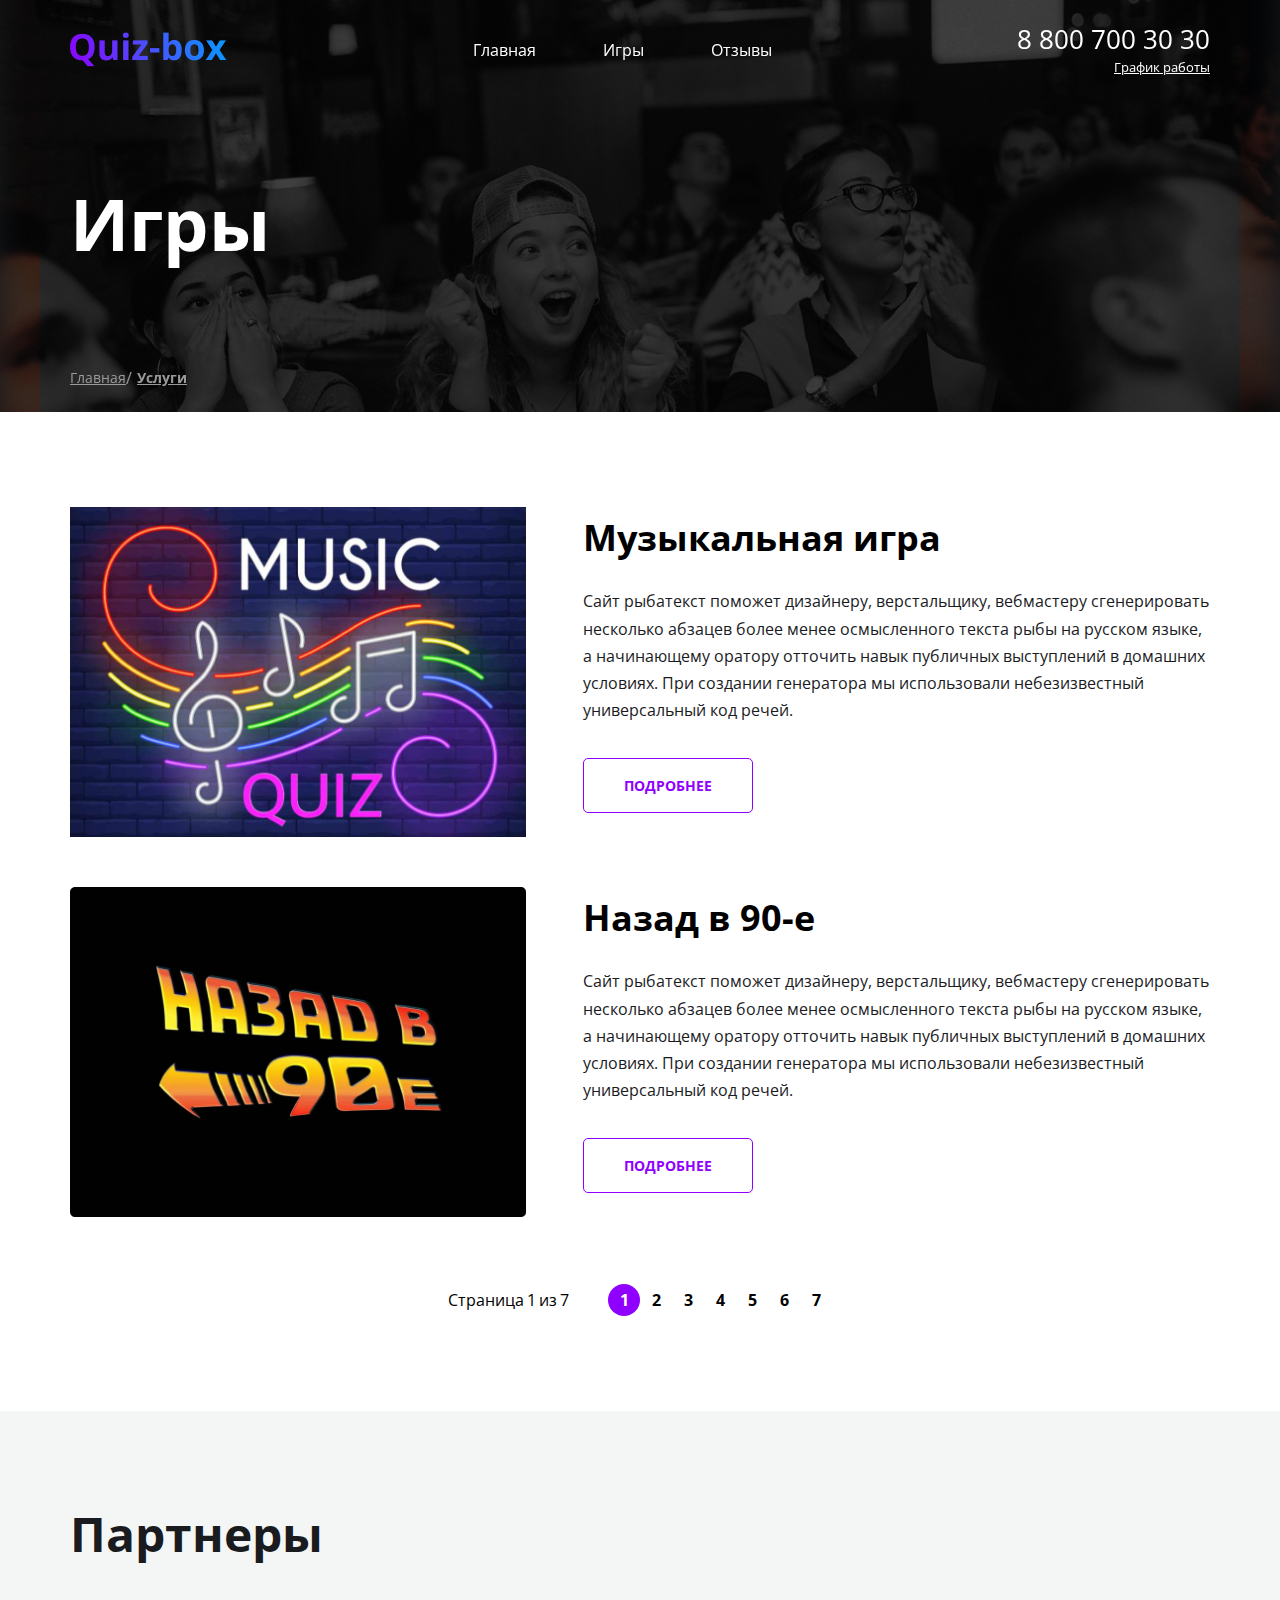
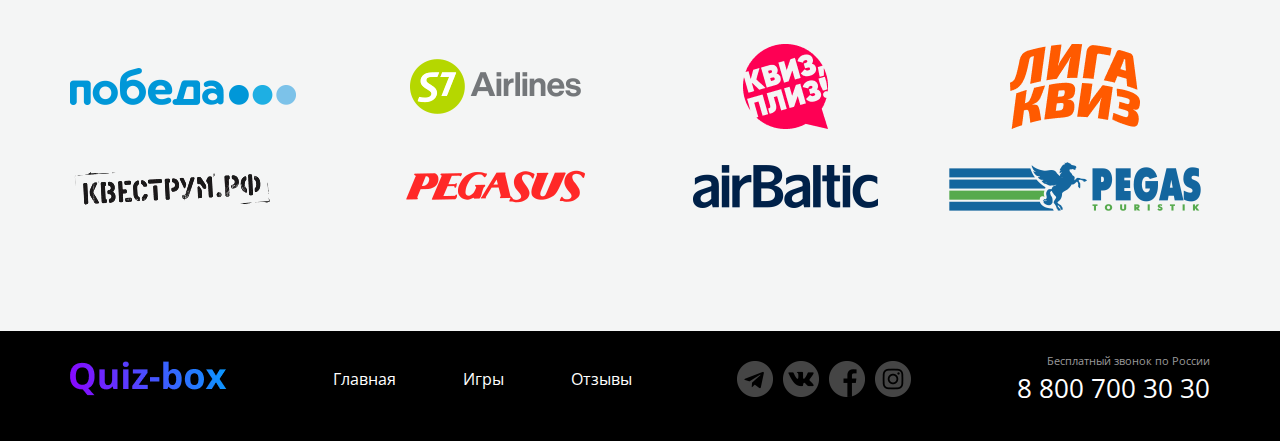
==== commit 2ffeb667: "after teacher remarks" ====
--- a/04-lesson/index-games.html
+++ b/04-lesson/index-games.html
@@ -24,7 +24,7 @@
   <section class="top-line">
     <div class="container top-line__container">
       <header class="header">
-        <div class="container">
+        <div class="container top-line__header-container">
           <a href="#" class="logo">
             <img src="img/logo.png" alt="Quiz" class="logo__image">
           </a>
--- a/04-lesson/style/main/main.css
+++ b/04-lesson/style/main/main.css
@@ -21,8 +21,12 @@
     background-color: #000;
 }
 
+.main__wrapper{
+    background: url(img/bg-1.png) top center no-repeat, url(img/bg-2.png) bottom center no-repeat, #000;
+}
 .main {
     flex-grow: 1;
+    backdrop-filter: grayscale(100%);
 }
 
 .button {
--- a/04-lesson/style/sections/header.css
+++ b/04-lesson/style/sections/header.css
@@ -2,6 +2,11 @@
     display: flex;
     align-items: center;
     justify-content: space-between;
+    padding-top: 22px;
+}
+
+.main__header{
+    margin-bottom: 133px;
 }
 
 .logo {
@@ -12,15 +17,21 @@
     max-width: 100%;
 }
 
+.header__menu{
+    margin-left: 33px;
+}
 .menu__list {
     margin: 0;
     padding: 0;
     list-style: none;
+    display: flex;
 }
 
 .menu__item {
-    display: inline-flex;
-    padding: 35px;
+    margin-right: 67px;
+}
+.menu__item:last-child{
+    margin-right: 0;
 }
 
 .menu__link {
--- a/04-lesson/style/sections/top.css
+++ b/04-lesson/style/sections/top.css
@@ -5,8 +5,8 @@
     background-size: cover;
 }
 
-.top {
-    padding: 117px 0 190px 0;
+.top{
+    margin-bottom: 189px;
 }
 
 .top__title {
@@ -16,6 +16,7 @@
     max-width: 637px;
     margin-bottom: 21px;
     color: #fff;
+    margin-top:0;
 }
 
 .top__subtitle {
--- a/04-lesson/style/sections/old.css
+++ b/04-lesson/style/sections/old.css
@@ -1,5 +1,5 @@
 .old {
-    padding-bottom: 124px;
+margin-bottom: 124px;
 }
 
 .old-list {
@@ -8,12 +8,12 @@
     margin: 0;
     padding: 0;
     list-style: none;
+    margin-bottom: 50px;
 }
 
 .old-item {
     position: relative;
     width: calc(50% - 15px);
-    margin-bottom: 50px;
 }
 
 .old-item__content {
--- a/04-lesson/style/sections/about.css
+++ b/04-lesson/style/sections/about.css
@@ -1,7 +1,7 @@
-.about .container {
+.about__container {
     display: flex;
     align-items: center;
-    padding-top: 118px;
+    padding-top: 19px;
     padding-bottom: 118px;
 }
 
--- a/04-lesson/style/sections/footer.css
+++ b/04-lesson/style/sections/footer.css
@@ -4,6 +4,14 @@
     justify-content: space-between;
     padding-top: 20px;
     padding-bottom: 35px;
+}
+
+.footer__menu{
+    margin-left: 54px;
+}
+
+.footer__social{
+    margin-left: 48px;
 }
 
 .social {
@@ -27,6 +35,10 @@
     margin-right: 0;
 }
 
+.info{
+    text-align: right;
+}
+
 .info__text {
     font-size: 11px;
     font-weight: normal;
--- a/04-lesson/style/pages/index-games.css
+++ b/04-lesson/style/pages/index-games.css
@@ -1,8 +1,7 @@
 .top-line {
     display: flex;
     flex-direction: column;
-    min-height: 390px;
-    padding-bottom: 25px;
+    min-height: 412px;
     background-image: url('../../img/bg-1.png');
     background-repeat: no-repeat;
     background-position: center;
@@ -15,6 +14,12 @@
     flex-direction: column;
     justify-content: space-between;
     width: 100%;
+    padding-bottom: 25px;
+    backdrop-filter: grayscale(100%);
+}
+
+.top-line__header-container{
+    padding: 0;
 }
 
 .page-title {
@@ -27,6 +32,7 @@
 .breadcrumbs__list {
     display: flex;
     align-items: center;
+    padding-left: 0;
 }
 
 .breadcrumbs__item {
@@ -86,7 +92,7 @@
 
 .service__title {
     font-size: 36px;
-    margin-bottom: 25px;
+    margin-bottom: 30px;
     color: #000;
 }
 
@@ -128,6 +134,8 @@
 .partners {
     display: flex;
     flex-wrap: wrap;
+    padding: 0;
+    justify-content: space-between;
 }
 
 .partners__item {
@@ -137,6 +145,10 @@
     width: 270px;
     height: 100px;
     text-decoration: none;
+}
+
+.partners__item:nth-child(4n +1){
+    justify-content: flex-start;
 }
 
 .services__pagination {
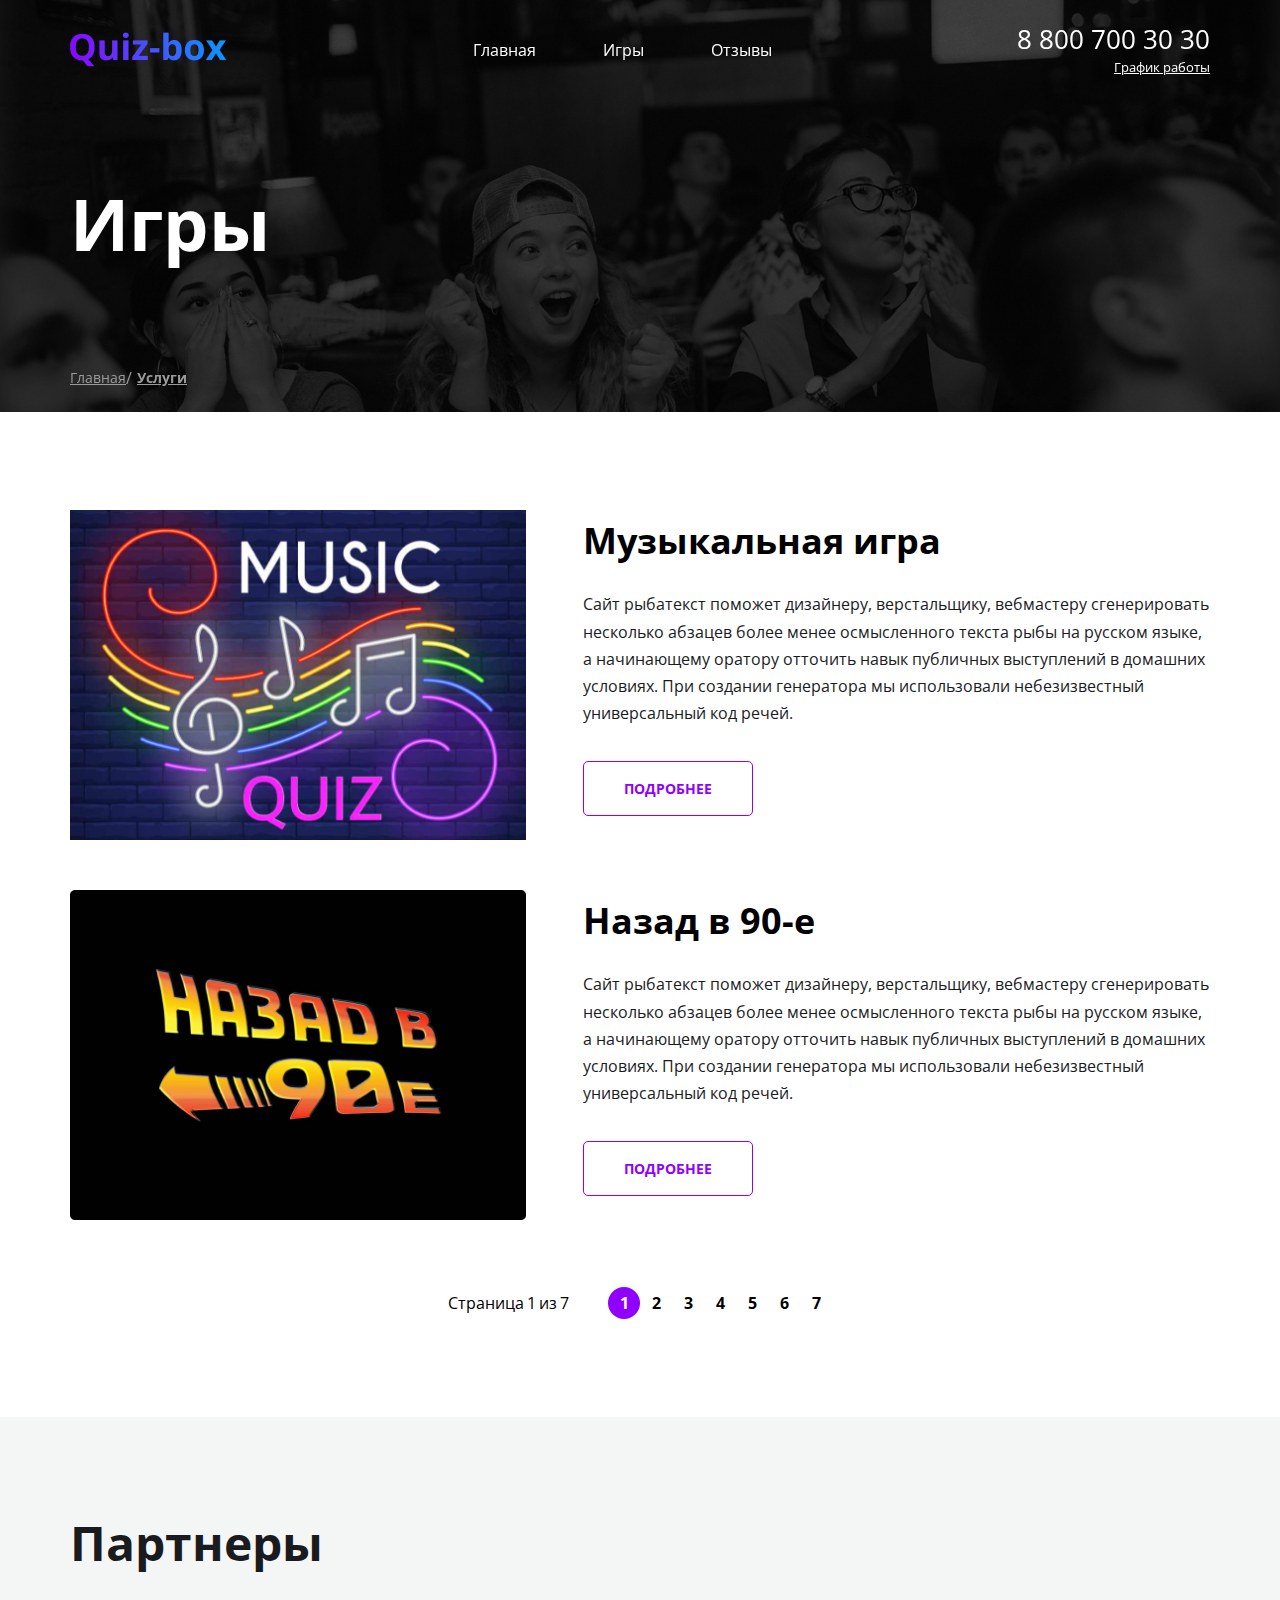
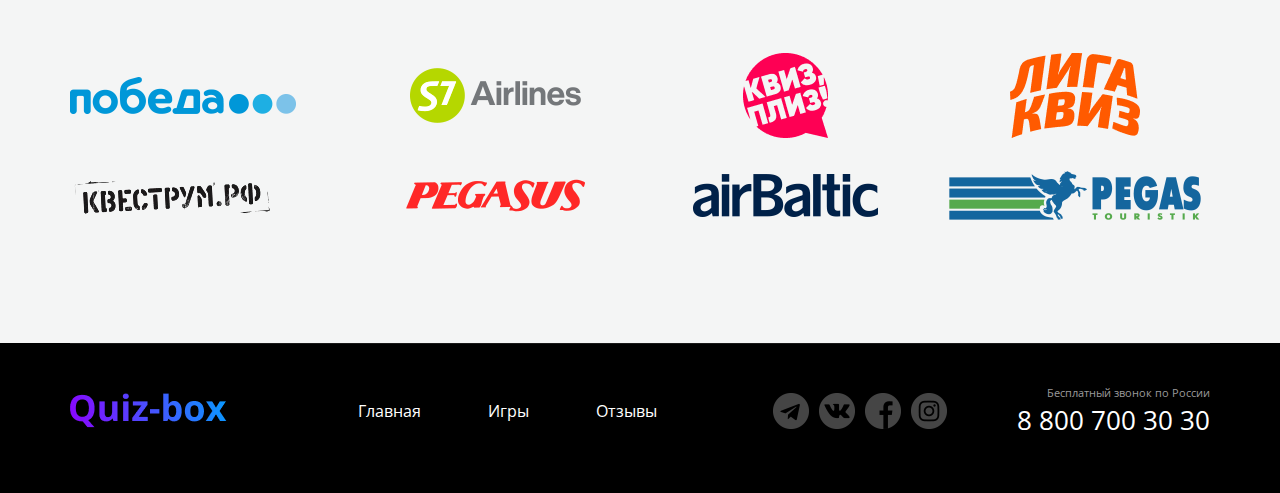
==== commit 884f8711: "after final prompts" ====
--- a/04-lesson/index-games.html
+++ b/04-lesson/index-games.html
@@ -182,7 +182,7 @@
       <a href="#" class="logo">
         <img src="img/logo.png" alt="Quiz" class="logo__image">
       </a>
-      <nav class="menu">
+      <nav class="menu footer__menu">
         <ul class="menu__list">
           <li class="menu__item">
             <a href="#" class="menu__link">Главная</a>
@@ -195,7 +195,7 @@
           </li>
         </ul>
       </nav>
-      <ul class="social">
+      <ul class="social footer__social">
         <li class="social__item">
           <a href="#" class="social__link">
             <img src="img/telegram.png" alt="" class="social__image">
@@ -217,7 +217,7 @@
           </a>
         </li>
       </ul>
-      <div class="info">
+      <div class="info footer__info footer__info--inner">
         <span class="info__text">Бесплатный звонок по России</span>
         <a href="#" class="info__phone">8 800 700 30 30</a>
       </div>
--- a/04-lesson/style/main/main.css
+++ b/04-lesson/style/main/main.css
@@ -22,7 +22,7 @@
 }
 
 .main__wrapper{
-    background: url(img/bg-1.png) top center no-repeat, url(img/bg-2.png) bottom center no-repeat, #000;
+    background: url(../../img/bg-1.png) top center no-repeat, url(../../img/bg-2.png) bottom center no-repeat, #000;
 }
 .main {
     flex-grow: 1;
@@ -53,5 +53,6 @@
     margin-left: auto;
     padding-right: 30px;
     padding-left: 30px;
+    width: 100%;
 }
 
--- a/04-lesson/style/sections/top.css
+++ b/04-lesson/style/sections/top.css
@@ -1,9 +1,3 @@
-.top-wrap {
-    background-image: url('../../img/bg-1.png');
-    background-repeat: no-repeat;
-    background-position: center;
-    background-size: cover;
-}
 
 .top{
     margin-bottom: 189px;
--- a/04-lesson/style/sections/about.css
+++ b/04-lesson/style/sections/about.css
@@ -2,7 +2,7 @@
     display: flex;
     align-items: center;
     padding-top: 19px;
-    padding-bottom: 118px;
+    padding-bottom: 107px;
 }
 
 .about__image {
--- a/04-lesson/style/sections/footer.css
+++ b/04-lesson/style/sections/footer.css
@@ -2,23 +2,39 @@
     display: flex;
     align-items: center;
     justify-content: space-between;
-    padding-top: 20px;
-    padding-bottom: 35px;
+    padding-top: 40px;
+    padding-bottom: 55px;
+    position: relative;
 }
 
-.footer__menu{
-    margin-left: 54px;
+.footer .container::before {
+    content: "";
+    height: 1px;
+    width: calc(100% - 60px);
+    background-color: rgba(255,255,255,0.1);
+    position: absolute;
+    top: 0;
+    left: 0;
+    right: 0;
+    margin-left: auto;
+    margin-right: auto;
 }
 
-.footer__social{
-    margin-left: 48px;
+
+.footer__menu{
+    margin-left: auto;
 }
+
 
 .social {
     display: flex;
     margin: 0;
     padding: 0;
     list-style: none;
+}
+
+.footer__social{
+    margin-left: 116px;
 }
 
 .social__item {
@@ -33,6 +49,10 @@
 
 .social__item:last-child {
     margin-right: 0;
+}
+
+.footer__info{
+    margin-left: 70px;
 }
 
 .info{
--- a/04-lesson/style/pages/index-games.css
+++ b/04-lesson/style/pages/index-games.css
@@ -2,10 +2,22 @@
     display: flex;
     flex-direction: column;
     min-height: 412px;
-    background-image: url('../../img/bg-1.png');
+    position: relative;
+}
+
+.top-line:before {
+    content: '';
+    display: block;
+    background-image: url(../../img/bg-1.png);
     background-repeat: no-repeat;
     background-position: center;
     background-size: cover;
+    filter: grayscale(1);
+    position: absolute;
+    top: 0;
+    left: 0;
+    height: 100%;
+    width: 100%;
 }
 
 .top-line__container {
@@ -116,7 +128,7 @@
 }
 
 .inner-section {
-    padding: 95px 0;
+    padding: 98px 0;
     color: #1a1b1e;
     background: #fff;
 }
